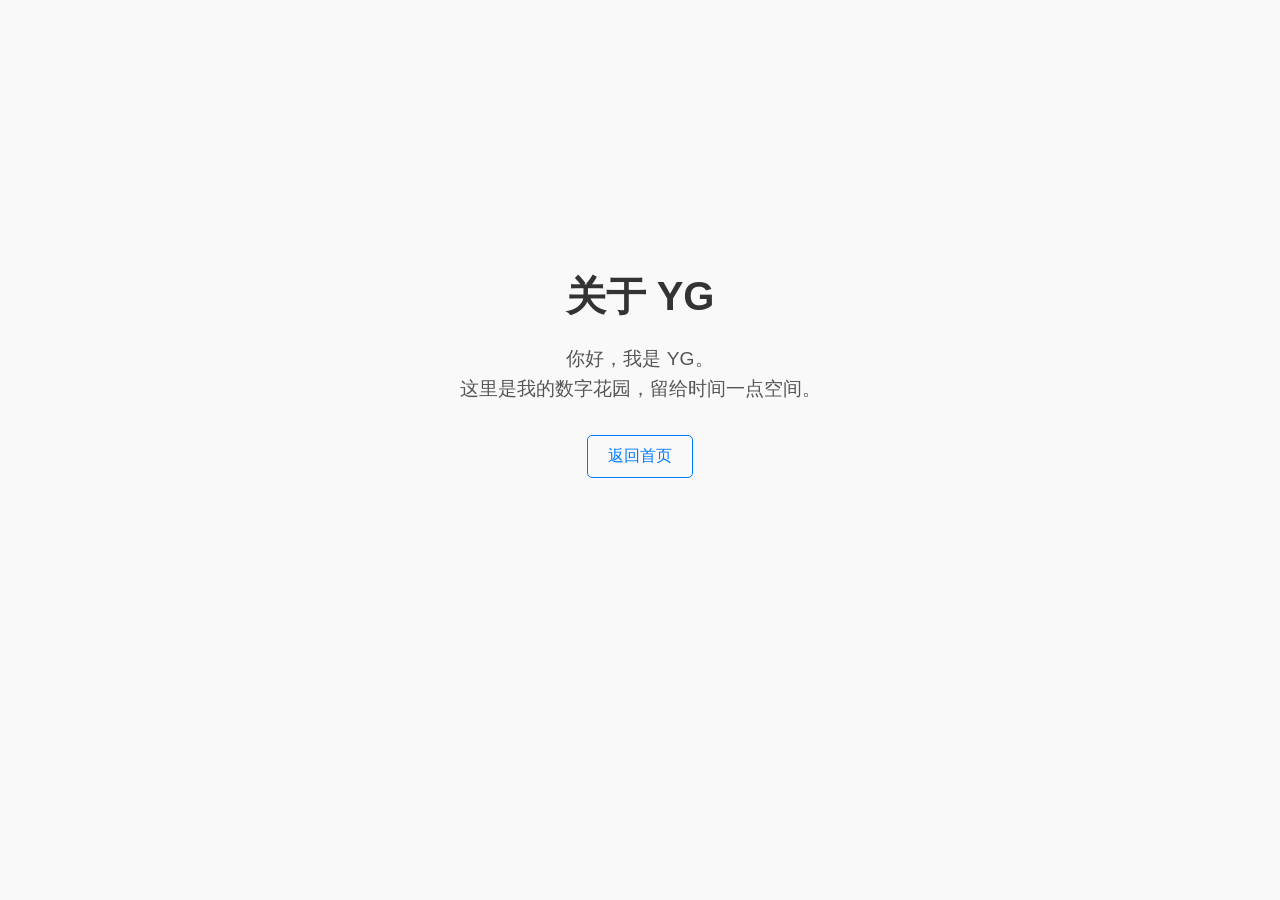
==== about/index.html @ fac38f83 "feat: Add knowledge, work insights, reflections, and about sections with updated navigation and site" ====
<!DOCTYPE html>
<html>

<head>
    <meta charset="utf-8">
    <title>关于作者 - 留给时间一点空间</title>
    <meta name="viewport" content="width=device-width, initial-scale=1, maximum-scale=1">
    <style>
        body {
            font-family: -apple-system, BlinkMacSystemFont, "Segoe UI", Roboto, "Helvetica Neue", Arial, sans-serif;
            background: #f9f9f9;
            margin: 0;
            padding: 0;
        }

        .placeholder-container {
            display: flex;
            flex-direction: column;
            align-items: center;
            justify-content: center;
            height: 80vh;
            text-align: center;
            color: #555;
        }

        .placeholder-container h1 {
            font-size: 2.5em;
            margin-bottom: 20px;
            color: #333;
        }

        .placeholder-container p {
            font-size: 1.2em;
            line-height: 1.6;
            max-width: 600px;
            margin: 0 auto;
            padding: 0 20px;
        }

        .placeholder-container a {
            color: #007bff;
            text-decoration: none;
            margin-top: 30px;
            display: inline-block;
            border: 1px solid #007bff;
            padding: 10px 20px;
            border-radius: 5px;
        }

        .placeholder-container a:hover {
            background: #007bff;
            color: #fff;
        }
    </style>
</head>

<body>
    <div class="placeholder-container">
        <h1>关于 YG</h1>
        <p>你好，我是 YG。<br>这里是我的数字花园，留给时间一点空间。</p>
        <a href="/">返回首页</a>
    </div>
</body>

</html>
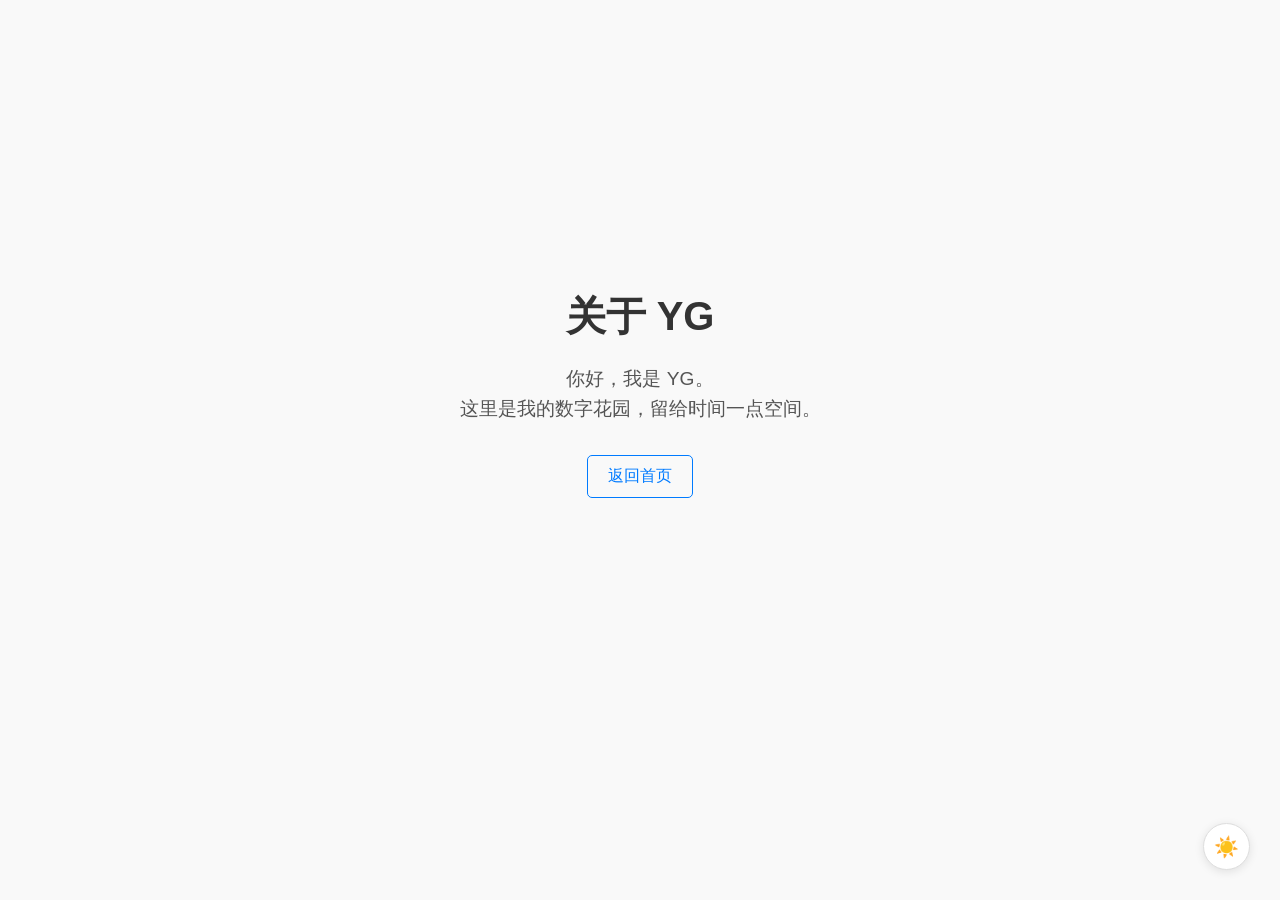
==== commit 57f93eca: "feat(主题): 添加暗色主题切换功能" ====
--- a/about/index.html
+++ b/about/index.html
@@ -5,12 +5,45 @@
     <meta charset="utf-8">
     <title>关于作者 - 留给时间一点空间</title>
     <meta name="viewport" content="width=device-width, initial-scale=1, maximum-scale=1">
+    <script>
+        (function () {
+            var savedTheme = localStorage.getItem('theme') || 'light';
+            document.documentElement.setAttribute('data-theme', savedTheme);
+        })();
+    </script>
     <style>
+        :root[data-theme="light"] {
+            --bg-color: #f9f9f9;
+            --text-color: #555;
+            --heading-color: #333;
+            --btn-border: #007bff;
+            --btn-text: #007bff;
+            --btn-hover-bg: #007bff;
+            --btn-hover-text: #fff;
+            --toggle-bg: #fff;
+            --toggle-border: #ddd;
+            --toggle-text: #333;
+        }
+
+        :root[data-theme="dark"] {
+            --bg-color: #1a1a1a;
+            --text-color: #ccc;
+            --heading-color: #fff;
+            --btn-border: #4da3ff;
+            --btn-text: #4da3ff;
+            --btn-hover-bg: #4da3ff;
+            --btn-hover-text: #1a1a1a;
+            --toggle-bg: #333;
+            --toggle-border: #555;
+            --toggle-text: #e0e0e0;
+        }
+
         body {
             font-family: -apple-system, BlinkMacSystemFont, "Segoe UI", Roboto, "Helvetica Neue", Arial, sans-serif;
-            background: #f9f9f9;
+            background: var(--bg-color);
             margin: 0;
             padding: 0;
+            transition: background 0.3s, color 0.3s;
         }
 
         .placeholder-container {
@@ -18,15 +51,16 @@
             flex-direction: column;
             align-items: center;
             justify-content: center;
-            height: 80vh;
+            min-height: 80vh;
             text-align: center;
-            color: #555;
+            color: var(--text-color);
+            padding: 20px;
         }
 
         .placeholder-container h1 {
             font-size: 2.5em;
             margin-bottom: 20px;
-            color: #333;
+            color: var(--heading-color);
         }
 
         .placeholder-container p {
@@ -38,18 +72,46 @@
         }
 
         .placeholder-container a {
-            color: #007bff;
+            color: var(--btn-text);
             text-decoration: none;
             margin-top: 30px;
             display: inline-block;
-            border: 1px solid #007bff;
+            border: 1px solid var(--btn-border);
             padding: 10px 20px;
             border-radius: 5px;
+            transition: all 0.3s;
         }
 
         .placeholder-container a:hover {
-            background: #007bff;
-            color: #fff;
+            background: var(--btn-hover-bg);
+            color: var(--btn-hover-text);
+        }
+
+        .theme-toggle-fixed {
+            position: fixed;
+            bottom: 30px;
+            right: 30px;
+            width: 45px;
+            height: 45px;
+            border-radius: 50%;
+            background: var(--toggle-bg);
+            border: 1px solid var(--toggle-border);
+            color: var(--toggle-text);
+            display: flex;
+            align-items: center;
+            justify-content: center;
+            font-size: 20px;
+            cursor: pointer;
+            box-shadow: 0 2px 10px rgba(0, 0, 0, 0.1);
+            transition: all 0.3s;
+            user-select: none;
+            text-decoration: none;
+            z-index: 1000;
+        }
+
+        .theme-toggle-fixed:hover {
+            opacity: 0.8;
+            transform: scale(1.05);
         }
     </style>
 </head>
@@ -60,6 +122,33 @@
         <p>你好，我是 YG。<br>这里是我的数字花园，留给时间一点空间。</p>
         <a href="/">返回首页</a>
     </div>
+
+    <a href="javascript:void(0);" class="theme-toggle-fixed" id="theme-toggle-btn" title="切换主题">
+        <span id="theme-icon-text"></span>
+    </a>
+
+    <script>
+        const THEMES = { LIGHT: 'light', DARK: 'dark' };
+        const themeToggleBtn = document.getElementById('theme-toggle-btn');
+        const themeIconText = document.getElementById('theme-icon-text');
+
+        function updateIcon(theme) {
+            themeIconText.innerText = theme === THEMES.LIGHT ? '☀️' : '🌙';
+        }
+
+        function toggleTheme() {
+            const currentTheme = document.documentElement.getAttribute('data-theme') || THEMES.LIGHT;
+            const newTheme = currentTheme === THEMES.LIGHT ? THEMES.DARK : THEMES.LIGHT;
+            document.documentElement.setAttribute('data-theme', newTheme);
+            localStorage.setItem('theme', newTheme);
+            updateIcon(newTheme);
+        }
+
+        themeToggleBtn.addEventListener('click', toggleTheme);
+
+        const currentTheme = document.documentElement.getAttribute('data-theme') || THEMES.LIGHT;
+        updateIcon(currentTheme);
+    </script>
 </body>
 
 </html>
